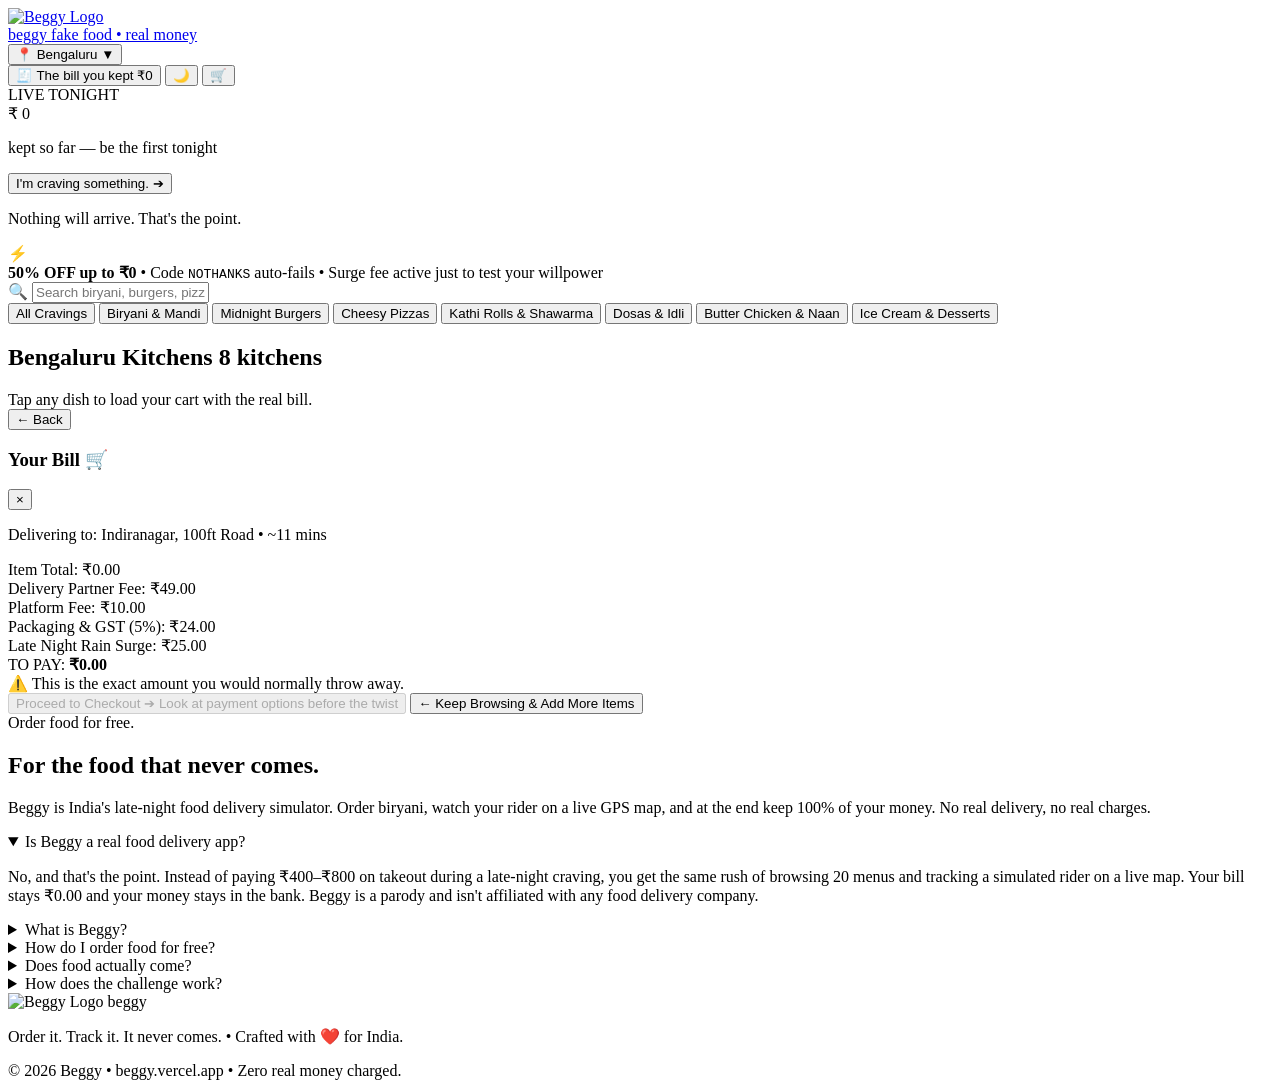
==== docs/index.html @ e0ac5ec7 "Ghost prominent + polish (docs/index.html)" ====
<!DOCTYPE html>
<html lang="en">
<head>
  <meta charset="UTF-8">
  <meta name="viewport" content="width=device-width, initial-scale=1.0, maximum-scale=1.0, user-scalable=no">
  <title>Beggy — Order it. Track it. It never comes.</title>
  <meta name="description" content="Beggy is India's anti-spending food delivery parody. Order food for free... for the food that never comes. Satisfy your dopamine craving and keep 100% of your money.">
  <link rel="icon" type="image/png" href="logo.png">

  <link rel="canonical" href="https://beggy.vercel.app/">

  <!-- Open Graph / WhatsApp / Facebook / LinkedIn Previews -->
  <meta property="og:site_name" content="Beggy">
  <meta property="og:type" content="website">
  <meta property="og:url" content="https://beggy.vercel.app/">
  <meta property="og:title" content="Beggy — Order food for free... for the food that never comes.">
  <meta property="og:description" content="India's anti-spending food delivery parody. Order food for free... for the food that never comes. Keep 100% of your money.">
  <meta property="og:image" content="https://beggy.vercel.app/og-order-food-for-free-v2.png">
  <meta property="og:image:secure_url" content="https://beggy.vercel.app/og-order-food-for-free-v2.png">
  <meta property="og:image:type" content="image/png">
  <meta property="og:image:width" content="1200">
  <meta property="og:image:height" content="630">
  <meta property="og:image:alt" content="ORDER FOOD FOR FREE — for the food that never comes.">

  <!-- Twitter / X Card -->
  <meta name="twitter:card" content="summary_large_image">
  <meta name="twitter:site" content="@BeggyApp">
  <meta name="twitter:creator" content="@BeggyApp">
  <meta name="twitter:url" content="https://beggy.vercel.app/">
  <meta name="twitter:title" content="Beggy — Order food for free... for the food that never comes.">
  <meta name="twitter:description" content="India's anti-spending food delivery parody. Order food for free... for the food that never comes. Keep 100% of your money.">
  <meta name="twitter:image" content="https://beggy.vercel.app/og-order-food-for-free-v2.png">
  <meta name="twitter:image:alt" content="ORDER FOOD FOR FREE — for the food that never comes.">

  <link rel="preconnect" href="https://fonts.googleapis.com">
  <link rel="preconnect" href="https://fonts.gstatic.com" crossorigin>
  <link href="https://fonts.googleapis.com/css2?family=Plus+Jakarta+Sans:ital,wght@0,300;0,400;0,500;0,600;0,700;0,800;0,900;1,400;1,700&display=swap" rel="stylesheet">
  <!-- Theme Pre-init (Light theme is default) -->
  <script>
    (function() {
      try {
        var t = localStorage.getItem('beggyTheme') || 'light';
        document.documentElement.setAttribute('data-theme', t);
      } catch (e) {}
    })();
  </script>
  <meta name="keywords" content="Beggy, fake food delivery app, anti-spending food app, order food for free, food delivery simulator India, stop late night cravings, save money on takeout, Bangalore food delivery alternative, dopamine shopping food simulator">
  <meta http-equiv="X-Content-Type-Options" content="nosniff">
  <meta name="robots" content="index, follow, max-snippet:-1, max-image-preview:large, max-video-preview:-1">
  <meta name="copyright" content="Beggy">
  <meta name="author" content="Arunachalam Venkatachalapathy">

  <!-- AI Agent & LLM Machine-Readable Documentation -->
  <link rel="alternate" type="text/plain" href="/llms.txt" title="Beggy LLM Context">
  <link rel="alternate" type="text/plain" href="/llms-full.txt" title="Beggy Full AI Reference">

  <!-- Schema.org: WebApplication -->
  <script type="application/ld+json">
  {
    "@context": "https://schema.org",
    "@type": "WebApplication",
    "name": "Beggy",
    "url": "https://beggy.vercel.app/",
    "creator": {
      "@type": "Person",
      "name": "Arunachalam Venkatachalapathy",
      "url": "https://beggy.vercel.app/"
    },
    "description": "Order food for free... for the food that never comes. You keep the money. Simulate ordering late-night food delivery in India and keep the entire bill in your account.",
    "screenshot": "https://beggy.vercel.app/og-1200x630.png",
    "featureList": [
      "Simulated late-night restaurant food ordering",
      "Interactive 11-minute delivery partner tracking on live map",
      "Cryptographic proof-of-willpower local savings ledger",
      "Zero money spent, zero calories consumed"
    ]
  }
  </script>

  <!-- Schema.org: FAQPage -->
  <script type="application/ld+json">
  {
    "@context": "https://schema.org",
    "@type": "FAQPage",
    "mainEntity": [
      {
        "@type": "Question",
        "name": "Is Beggy a real food delivery app?",
        "acceptedAnswer": {
          "@type": "Answer",
          "text": "No, and that's the point. Beggy is a parody that gives you the thrill of browsing restaurants, building a cart and tracking a simulated rider on a live map, without charging you a single rupee. Nothing arrives, no order is placed, and the money stays in your bank. Beggy is not affiliated with any food delivery company."
        }
      },
      {
        "@type": "Question",
        "name": "How do I order food for free on Beggy?",
        "acceptedAnswer": {
          "@type": "Answer",
          "text": "Beggy lets you order food for free... for the food that never comes. You select your favorite biryani, fries, or desserts, checkout with simulated payments for ₹0, and satisfy your craving itch while saving hundreds of rupees."
        }
      },
      {
        "@type": "Question",
        "name": "How does Beggy help me save money on late-night cravings?",
        "acceptedAnswer": {
          "@type": "Answer",
          "text": "Order food for free... for the food that never comes. You keep the money. Beggy lets you order food, track a rider on a live GPS map, and at the end reveals your food was never ordered and your money never left."
        }
      },
      {
        "@type": "Question",
        "name": "Does real food arrive?",
        "acceptedAnswer": {
          "@type": "Answer",
          "text": "No. Nothing will arrive. That's the entire point. You get the emotional rush of ordering, but keep 100% of your rupees."
        }
      },
      {
        "@type": "Question",
        "name": "How does the challenge work?",
        "acceptedAnswer": {
          "@type": "Answer",
          "text": "When you ghost a food craving on Beggy, you get a challenge link (e.g. Arun ghosted a biryani — ₹340 kept. Beat him). Send it to your WhatsApp group to see who can save more."
        }
      }
    ]
  }
  </script>

  <!-- Leaflet CSS for real-world interactive map -->
  <link rel="stylesheet" href="https://unpkg.com/leaflet@1.9.4/dist/leaflet.css" />
  <link rel="stylesheet" href="style.css?v=2.3-back-buttons">
  <link rel="stylesheet" href="viral.css?v=2">
</head>
<body class="beggy-body">

  <!-- ====================================================================
       APP HEADER: Sleek delivery-style top bar with city picker & bill kept
       ==================================================================== -->
  <header class="app-header" id="app-header">
    <div class="header-container">
      <div class="brand-group">
        <a href="/" class="brand-logo" id="nav-brand-home" aria-label="Beggy Home">
          <img src="logo.png" alt="Beggy Logo" class="brand-logo-img" />
          <div class="logo-text">
            <span class="logo-title">beggy</span>
            <span class="logo-sub">fake food • real money</span>
          </div>
        </a>

        <!-- 4 City Selector Dropdown -->
        <div class="city-selector-wrap">
          <button class="city-selector-btn" id="city-selector-btn" type="button" aria-haspopup="true" aria-expanded="false">
            <span class="city-pin">📍</span>
            <span class="city-name" id="current-city-label">Bengaluru</span>
            <span class="city-chevron">▼</span>
          </button>
          <div class="city-dropdown" id="city-dropdown" style="display: none;">
            <div class="city-option active" data-city="bengaluru">
              <strong>Bengaluru</strong>
              <span>Indiranagar, Koramangala, HSR</span>
            </div>
            <div class="city-option" data-city="mumbai">
              <strong>Mumbai</strong>
              <span>Bandra, Lower Parel, Andheri</span>
            </div>
            <div class="city-option" data-city="delhi">
              <strong>Delhi NCR</strong>
              <span>Connaught Place, Cyber Hub, Hauz Khas</span>
            </div>
            <div class="city-option" data-city="hyderabad">
              <strong>Hyderabad</strong>
              <span>Jubilee Hills, Madhapur, Gachibowli</span>
            </div>
          </div>
        </div>
      </div>

      <div class="header-actions">
        <!-- The Bill You Kept (Passbook) button -->
        <button class="header-bill-btn" id="header-bill-btn" type="button" title="The bill you kept">
          <span class="bill-icon">🧾</span>
          <span class="bill-label">The bill you kept</span>
          <span class="bill-badge" id="header-saved-val">₹0</span>
        </button>

        <!-- Theme Toggle (Light / Dark) -->
        <button class="header-theme-btn" id="header-theme-btn" type="button" aria-label="Toggle Dark / Light Theme" title="Toggle theme">
          <span class="theme-icon" id="theme-icon">🌙</span>
        </button>

        <!-- Cart Button -->
        <button class="header-cart-btn" id="header-cart-btn" type="button" aria-label="View Cart">
          <span class="cart-icon">🛒</span>
          <span class="cart-count-badge" id="header-cart-count" style="display: none;">0</span>
        </button>
      </div>
    </div>
  </header>

  <!-- ====================================================================
       DUEL SCREEN (Shown when visiting via challenge link ?c=610&dish=Butter+Chicken&from=Priya)
       ==================================================================== -->
  <section class="duel-screen" id="duel-screen" style="display: none;">
    <div class="duel-card">
      <div class="duel-skull-badge">⚔️ BEGGY DUEL</div>
      <h1 class="duel-headline">
        <span class="duel-name" id="duel-sender-name">Arun</span> ghosted a <span class="duel-dish" id="duel-dish-name">biryani</span>.
      </h1>
      <p class="duel-substory">Rider came. Food didn't.</p>
      
      <div class="duel-rupee-box">
        <span class="duel-rupee-label">STAYED IN THEIR ACCOUNT</span>
        <strong class="duel-rupee-amt" id="duel-saved-amount">₹340</strong>
        <span class="duel-rupee-foot">₹0 spent • 100% money preserved</span>
      </div>

      <div class="duel-action-box">
        <p class="duel-taunt">Beat them. Order something bigger and keep the cash.</p>
        <button class="duel-accept-btn" id="duel-accept-btn" type="button">
          <span>I'll waste more than <span id="duel-btn-amt">₹340</span> ➔</span>
        </button>
        <button class="duel-skip-btn" id="duel-skip-btn" type="button">
          ← Skip Challenge &amp; Browse All Kitchens
        </button>
      </div>

      <p class="duel-tagline">Order food for free... for the food that never comes. You keep the money.</p>
    </div>
  </section>

  <!-- Active Duel Sticky Indicator (when browsing inside a duel) -->
  <div class="active-duel-strip" id="active-duel-strip" style="display: none;">
    <span class="ads-icon">⚔️</span>
    <span class="ads-text">Dueling <strong id="ads-name">Arun</strong> · Target to beat: <strong id="ads-target">₹340</strong></span>
    <button class="ads-dismiss" id="ads-dismiss">&times;</button>
  </div>

  <!-- ====================================================================
       MAIN CONTENT CONTAINER
       ==================================================================== -->
  <main class="app-main" id="app-main">

    <!-- ==================================================================
         HERO: Minimalist live meme ticker + One Button
         ================================================================== -->
    <section class="hero-ticker-section" id="hero-ticker-section">
      <div class="ticker-badge">
        <span class="ticker-dot"></span> LIVE TONIGHT
      </div>

      <div class="ticker-counter-row">
        <span class="ticker-curr">₹</span>
        <span class="ticker-number" id="live-hero-ticker">0</span>
      </div>
      <p class="ticker-subtitle" id="ticker-subtitle">kept so far — be the first tonight</p>

      <div class="hero-cta-wrap">
        <button class="hero-craving-btn" id="hero-craving-btn" type="button">
          <span>I'm craving something.</span>
          <span class="btn-chevron">➔</span>
        </button>
        <p class="hero-tiny-truth">Nothing will arrive. That's the point.</p>
      </div>
    </section>

    <!-- ==================================================================
         BROWSE SECTION: 30+ Kitchens across 4 Cities
         ================================================================== -->
    <section class="browse-section" id="browse-section">
      
      <!-- Satirical promo strip -->
      <div class="satire-promo-banner">
        <div class="spb-icon">⚡</div>
        <div class="spb-text">
          <strong>50% OFF up to ₹0</strong> • Code <code>NOTHANKS</code> auto-fails • Surge fee active just to test your willpower
        </div>
      </div>

      <!-- Search & Category Filters -->
      <div class="browse-controls">
        <div class="search-input-wrap">
          <span class="search-icon">🔍</span>
          <input type="text" class="search-input" id="search-input" placeholder="Search biryani, burgers, pizza, rolls, momos..." aria-label="Search restaurants or food">
          <button class="search-clear-btn" id="search-clear-btn" style="display: none;">&times;</button>
        </div>

        <div class="cuisine-chips-scroll" id="cuisine-chips">
          <button class="c-chip active" data-filter="all">All Cravings</button>
          <button class="c-chip" data-filter="biryani">Biryani &amp; Mandi</button>
          <button class="c-chip" data-filter="burger">Midnight Burgers</button>
          <button class="c-chip" data-filter="pizza">Cheesy Pizzas</button>
          <button class="c-chip" data-filter="rolls">Kathi Rolls &amp; Shawarma</button>
          <button class="c-chip" data-filter="south">Dosas &amp; Idli</button>
          <button class="c-chip" data-filter="north">Butter Chicken &amp; Naan</button>
          <button class="c-chip" data-filter="dessert">Ice Cream &amp; Desserts</button>
        </div>
      </div>

      <!-- Section Title with Kitchen Count -->
      <div class="kitchens-header">
        <h2 class="kitchens-title">
          <span id="kitchens-city-title">Bengaluru</span> Kitchens
          <span class="kitchens-count-badge" id="kitchens-count-badge">8 kitchens</span>
        </h2>
        <span class="kitchens-sub">Tap any dish to load your cart with the real bill.</span>
      </div>

      <!-- Kitchens Grid -->
      <div class="kitchens-grid" id="kitchens-grid">
        <!-- Rendered dynamically by script.js -->
      </div>
    </section>

    <!-- Global Floating Bottom Cart Strip -->
    <div class="floating-cart-bar" id="floating-cart-bar" style="display: none;">
      <div class="floating-cart-info">
        <span class="fc-count" id="fc-count">1 Item</span>
        <span class="fc-sep">•</span>
        <span class="fc-total" id="fc-total">₹457.00</span>
      </div>
      <button class="floating-cart-btn" id="fc-proceed-btn" type="button">
        <span>View Painful Bill ➔</span>
      </button>
    </div>

  </main>

  <!-- ====================================================================
       CART DRAWER: Painful Delivery Math Breakdown
       ==================================================================== -->
  <aside class="cart-drawer" id="cart-drawer" aria-hidden="true">
    <div class="cart-header">
      <div class="cart-title-row">
        <button class="cart-back-btn" id="cart-back-btn" type="button" aria-label="Back to restaurants">
          ← Back
        </button>
        <h3>Your Bill 🛒</h3>
        <button class="close-cart-btn" id="close-cart-btn" aria-label="Close cart">&times;</button>
      </div>
      <p class="cart-location-info" id="cart-location-info">Delivering to: Indiranagar, 100ft Road • ~11 mins</p>
    </div>

    <div class="cart-items-container" id="cart-items-container">
      <!-- Items dynamically populated -->
    </div>

    <!-- The Painful Delivery Fees Breakdown -->
    <div class="cart-bill-details" id="cart-bill-details">
      <div class="bill-line">
        <span>Item Total:</span>
        <span id="bill-subtotal">₹0.00</span>
      </div>
      <div class="bill-line">
        <span>Delivery Partner Fee:</span>
        <span id="bill-delivery">₹49.00</span>
      </div>
      <div class="bill-line">
        <span>Platform Fee:</span>
        <span id="bill-platform">₹10.00</span>
      </div>
      <div class="bill-line">
        <span>Packaging &amp; GST (5%):</span>
        <span id="bill-gst">₹24.00</span>
      </div>
      <div class="bill-line bill-surge">
        <span>Late Night Rain Surge:</span>
        <span id="bill-surge">₹25.00</span>
      </div>
      <div class="bill-line bill-grand-total">
        <span>TO PAY:</span>
        <strong id="bill-total">₹0.00</strong>
      </div>
      <div class="bill-pain-warning">
        ⚠️ This is the exact amount you would normally throw away.
      </div>
    </div>

    <div class="cart-footer">
      <button class="checkout-beggy-btn" id="drawer-checkout-btn" disabled>
        <span class="btn-text">Proceed to Checkout ➔</span>
        <span class="btn-subtext">Look at payment options before the twist</span>
      </button>
      <button class="cart-keep-browsing-btn" id="cart-keep-browsing-btn" type="button">
        ← Keep Browsing &amp; Add More Items
      </button>
    </div>
  </aside>

  <div class="cart-backdrop" id="cart-backdrop"></div>

  <!-- ====================================================================
       CHECKOUT MODAL: Greyed out payment methods + Giant Order Button
       ==================================================================== -->
  <div class="checkout-modal" id="checkout-modal" style="display: none;" role="dialog" aria-modal="true" aria-labelledby="co-title">
    <div class="checkout-card">
      <div class="co-header">
        <button class="co-back-btn" id="co-back-btn" type="button" aria-label="Back to cart">
          ← Back
        </button>
        <h3 id="co-title">Confirm Delivery</h3>
        <button class="co-close-btn" id="co-close-btn" aria-label="Close checkout">&times;</button>
      </div>

      <div class="co-address-box">
        <span class="co-pin">📍</span>
        <div class="co-addr-text">
          <strong id="co-addr-title">Home • Indiranagar</strong>
          <span id="co-addr-desc">100ft Road, Bengaluru</span>
        </div>
      </div>

      <div class="co-payment-section">
        <label class="co-sec-label">Payment Method (All Simulated):</label>
        
        <div class="co-pay-options">
          <div class="co-pay-row active">
            <span class="pay-icon">⚡</span>
            <div class="pay-info">
              <strong>Instant UPI / GPay / PhonePe</strong>
              <span>Fastest simulated payment</span>
            </div>
            <span class="pay-check">✓</span>
          </div>
          <div class="co-pay-row disabled">
            <span class="pay-icon">💳</span>
            <div class="pay-info">
              <strong>Credit / Debit Card</strong>
              <span>Fake card simulation</span>
            </div>
          </div>
          <div class="co-pay-row disabled">
            <span class="pay-icon">💵</span>
            <div class="pay-info">
              <strong>Cash on Delivery</strong>
              <span>No cash needed</span>
            </div>
          </div>
        </div>
      </div>

      <!-- Bill summary right before the slam -->
      <div class="co-slam-box">
        <div class="co-total-row">
          <span>TO PAY:</span>
          <strong class="co-big-total" id="co-big-total">₹457.00</strong>
        </div>
      </div>

      <button class="co-place-order-btn" id="co-place-order-btn" type="button">
        <span class="btn-place-title">Place order (nothing will come)</span>
        <span class="btn-place-sub">Food will not arrive. Money will not leave.</span>
      </button>

      <button class="co-cancel-btn" id="co-cancel-btn" type="button">
        ← Back to Modify Cart
      </button>

      <p class="co-tiny-disclaimer">
        *Zero rupees charged. Zero food cooked. 100% money stays in your bank account.
      </p>
    </div>
  </div>

  <!-- ====================================================================
       TRACKING SCREEN: The 11-Minute Rider Mini-Movie
       ==================================================================== -->
  <section class="tracking-screen" id="tracking-screen" style="display: none;">
    
    <!-- Top Tracking Bar -->
    <div class="tracking-top-bar">
      <button class="btn-track-back" id="track-back-btn" type="button" aria-label="Exit simulation and go back to restaurants">
        ← Back to Menu
      </button>

      <div class="tt-left">
        <span class="tt-pulse">🔴</span>
        <div class="tt-info">
          <strong id="track-status-heading">Rahul is assigned</strong>
          <span id="track-status-sub">Hero Splendor • 4.8★ (1,420 orders)</span>
        </div>
      </div>

      <!-- Simulation Speed Controls -->
      <div class="tracking-speed-controls" id="tracking-speed-controls" title="Simulation Speed">
        <button class="speed-btn" data-speed="1" id="speed-1x">Real-time (11m)</button>
        <button class="speed-btn active" data-speed="3" id="speed-5x">Quick (~4m)</button>
        <button class="speed-btn" data-speed="skip" id="speed-skip">Skip ⚡</button>
      </div>
    </div>

    <!-- Leaflet Map Container -->
    <div class="tracking-map-container" id="tracking-map">
      <!-- Leaflet map renders here -->

      <!-- Simulated Rider Live Chat Bubble overlay -->
      <div class="rider-chat-bubble" id="rider-chat-bubble" style="display: none;">
        <div class="rc-avatar">🛵</div>
        <div class="rc-msg">
          <span class="rc-sender">Rahul (Delivery Partner)</span>
          <p class="rc-text" id="rc-text">Bhaiya 2 min, kitchen me thoda rush hai.</p>
        </div>
      </div>

      <!-- Live ETA Floating Chip -->
      <div class="map-eta-chip" id="map-eta-chip">
        <span class="eta-icon">⏱️</span>
        <span class="eta-val" id="eta-countdown">11:00</span>
        <span class="eta-sub">sitting with the craving...</span>
      </div>
    </div>

    <!-- Tracking Bottom Card -->
    <div class="tracking-bottom-card">
      
      <!-- Event Timeline Progress -->
      <div class="track-timeline">
        <div class="tl-step active" id="tl-step-1">
          <span class="tl-dot"></span>
          <span class="tl-label">Assigned</span>
        </div>
        <div class="tl-step" id="tl-step-2">
          <span class="tl-dot"></span>
          <span class="tl-label">At Kitchen</span>
        </div>
        <div class="tl-step" id="tl-step-3">
          <span class="tl-dot"></span>
          <span class="tl-label">On The Way</span>
        </div>
        <div class="tl-step" id="tl-step-4">
          <span class="tl-dot"></span>
          <span class="tl-label">Arrived</span>
        </div>
      </div>

      <div class="track-dish-row">
        <div class="track-dish-info">
          <strong id="track-dish-name">Chicken Biryani &amp; Butter Naan</strong>
          <span id="track-restaurant-name">Koramangala Midnight Biryani Club</span>
        </div>
        <div class="track-dish-amount" id="track-saved-val">₹457.00</div>
      </div>

      <!-- The "Panic" Button -->
      <div class="track-actions">
        <button class="btn-panic" id="btn-panic" type="button">
          <span>⚠️ Panic: I actually want the food</span>
        </button>
      </div>

    </div>

    <!-- Panic Modal: "Sit With It" + Amazon Affiliate Link -->
    <div class="panic-modal" id="panic-modal" style="display: none;">
      <div class="panic-card">
        <h3>Actually hungry?</h3>
        <p>Instead of blowing ₹450 on late-night delivery fees, stock your kitchen with real gourmet snacks &amp; meals at 1/3rd the cost.</p>
        
        <!-- Amazon Affiliate Link Box -->
        <div class="panic-affiliate-box">
          <a href="https://www.amazon.in/Gourmet-Specialty-Foods/b?ie=UTF8&node=2454178031&linkCode=ll2&tag=beggy-21&linkId=43981496550283e4382e6a47cdc1667b&ref_=as_li_ss_tl" 
             target="_blank" 
             rel="noopener noreferrer" 
             class="btn-amazon-affiliate" 
             id="btn-amazon-affiliate">
            <span class="amz-icon">📦</span>
            <span class="amz-text">Get Real Groceries on Amazon ➔</span>
          </a>
          <span class="amz-disclaimer">*Affiliate link: as an Amazon Associate, Beggy earns from qualifying purchases. Real food that actually arrives.</span>
        </div>

        <p class="panic-roast">Or just drink a cold glass of water and wait 5 mins.</p>
        <button class="panic-resume-btn" id="panic-resume-btn" type="button">I'll hold out ➔</button>
      </div>
    </div>

  </section>

  <!-- ====================================================================
       REVEAL SCREEN: Black Screen • Giant Rupees • 1-Tap WhatsApp
       ==================================================================== -->
  <section class="reveal-screen" id="reveal-screen" style="display: none;">
    <div class="reveal-container">
      
      <!-- Top Sticky Navigation Bar with Back Button -->
      <div class="reveal-top-bar" id="reveal-top-bar">
        <button class="reveal-back-btn" id="reveal-top-back-btn" type="button" aria-label="Back to restaurants">
          ← Back to Kitchens
        </button>
        <span class="reveal-top-pill">🎉 100% Saved</span>
      </div>

      <div class="reveal-punchline-block">
        <h1 class="reveal-main-title">Your food was never ordered.</h1>
        <div class="reveal-giant-rupees">
          <span class="r-curr">₹</span><span id="reveal-rupee-val">457</span>
        </div>
        <p class="reveal-sub-title">is still in your account.</p>
      </div>

      <div class="reveal-detail-pill">
        <span id="reveal-dish-tag">Biryani</span>
        <span class="pill-dot">•</span>
        <span id="reveal-time-tag">11:42 pm</span>
        <span class="pill-dot">•</span>
        <span class="pill-highlight">didn't happen</span>
      </div>

      <!-- Screenshot-Ready 100% Discount Bill Receipt Card -->
      <div class="reveal-bank-receipt" id="reveal-bank-receipt">
        <div class="r-receipt-header">
          <span class="r-bank-badge">🎉 100% DISCOUNT UNLOCKED</span>
          <span class="r-receipt-time">Beggy Simulation</span>
        </div>
        <div class="r-receipt-dish-row">
          <strong class="r-dish-title" id="r-receipt-dish-name">Hyderabadi Chicken Biryani</strong>
          <span class="r-dish-original" id="r-receipt-original">₹458.00</span>
        </div>
        <div class="r-receipt-coupon-row">
          <span class="r-coupon-tag">🏷️ COUPON 'WILLPOWER100'</span>
          <span class="r-coupon-disc">-100% OFF (₹0 TO PAY)</span>
        </div>
        <div class="r-receipt-body">
          <strong class="r-receipt-amt" id="r-receipt-amt">INR 458.00 KEPT IN YOUR ACCOUNT</strong>
          <p class="r-receipt-msg">Food was fake • Rider was a simulation • Money kept 100%</p>
        </div>
        <div class="r-receipt-foot">
          <span>✓ Discipline Verified</span>
          <span>beggy.vercel.app</span>
        </div>
      </div>

      <!-- Zepto 10-Minute Craving Card on Reveal Screen (1st Place) -->
      <div class="reveal-zepto-card" id="reveal-zepto-card">
        <div class="rzc-header">
          <span class="rzc-tag">🙈 PLAN B (WE WON'T JUDGE)</span>
          <h4 class="rzc-title">Still hungry? Fine. Real food exists.</h4>
          <p class="rzc-desc" id="rzc-dish-desc">You beat the big order. If you truly need a snack, get something small from Zepto. It actually shows up, unlike our rider.</p>
        </div>
        <a href="https://www.zepto.com/" 
           target="_blank" 
           rel="noopener noreferrer" 
           class="btn-zepto-reveal" 
           id="btn-zepto-reveal">
          <span class="rzc-icon">⚡</span>
          <div class="rzc-btn-text">
            <strong>Get a small snack on Zepto ➔</strong>
            <span>Real delivery. Keep it under ₹100 and you still win.</span>
          </div>
        </a>
      </div>

      <!-- Amazon Gourmet Savings Box on Reveal Screen (2nd Place) -->
      <div class="reveal-amazon-card" id="reveal-amazon-card">
        <div class="rac-header">
          <span class="rac-tag">👨‍🍳 THE BORING-BUT-SMART OPTION</span>
          <h4 class="rac-title" id="rac-dish-title">Cook it yourself for a fraction of the bill</h4>
          <p class="rac-desc" id="rac-dish-desc">Stock up on fresh spices, basmati rice &amp; pantry essentials on Amazon India Pantry. Real food delivered tomorrow for 1/4th the price!</p>
        </div>
        <a href="https://www.amazon.in/Gourmet-Specialty-Foods/b?ie=UTF8&node=2454178031&linkCode=ll2&tag=beggy-21&linkId=43981496550283e4382e6a47cdc1667b&ref_=as_li_ss_tl" 
           target="_blank" 
           rel="noopener noreferrer" 
           class="btn-amazon-reveal" 
           id="btn-amazon-reveal">
          <span class="rac-icon">🛒</span>
          <div class="rac-btn-text">
            <strong>Stock the pantry on Amazon ➔</strong>
            <span>Groceries that actually arrive. Tomorrow. Cold. Uncooked.</span>
          </div>
        </a>
        <span class="rac-disclaimer">*Affiliate link: as an Amazon Associate, Beggy earns from qualifying purchases. Yes, we see the irony.</span>
      </div>

      <!-- Primary Viral Actions & Multi-Platform Sharing -->
      <div class="reveal-actions">
        <!-- Required First Name Field for Viral Identity -->
        <div class="reveal-name-field-wrap">
          <label class="reveal-name-label" for="reveal-name-input">Your first name — so the group knows who to beat</label>
          <input id="reveal-name-input" class="reveal-name-input" type="text" maxlength="24" placeholder="e.g. Priya" autocomplete="nickname" />
        </div>

        <!-- 1-Tap WhatsApp Button -->
        <a href="#" class="btn-reveal-whatsapp disabled" id="btn-reveal-whatsapp" target="_blank" rel="noopener noreferrer">
          <span class="wa-icon">💬</span>
          <span class="wa-text">Send this to the group (WhatsApp)</span>
        </a>

        <!-- Multi-Platform Quick Share Grid -->
        <div class="social-share-grid">
          <button class="btn-share-social btn-share-twitter" id="btn-share-twitter" type="button" title="Share on 𝕏 (Twitter)">
            <span class="ss-icon">𝕏</span>
            <span class="ss-label">Post on 𝕏</span>
          </button>
          <button class="btn-share-social btn-share-instagram" id="btn-share-instagram" type="button" title="Save Story & Copy Caption">
            <span class="ss-icon">📸</span>
            <span class="ss-label">Insta Story</span>
          </button>
          <button class="btn-share-social btn-share-telegram" id="btn-share-telegram" type="button" title="Share on Telegram">
            <span class="ss-icon">✈️</span>
            <span class="ss-label">Telegram</span>
          </button>
          <button class="btn-share-social btn-share-linkedin" id="btn-share-linkedin" type="button" title="Share on LinkedIn">
            <span class="ss-icon">💼</span>
            <span class="ss-label">LinkedIn</span>
          </button>
          <button class="btn-share-social btn-share-copy" id="btn-share-copy" type="button" title="Copy Challenge Link">
            <span class="ss-icon" id="copy-link-icon">📋</span>
            <span class="ss-label" id="copy-link-text">Copy Link</span>
          </button>
          <button class="btn-share-social btn-share-native" id="btn-share-native" type="button" title="More Share Apps">
            <span class="ss-icon">⚡</span>
            <span class="ss-label">More Apps</span>
          </button>
        </div>

        <!-- Easy-to-Paste Templates Box -->
        <div class="reveal-templates-box" id="reveal-templates-box">
          <div class="rtb-header">
            <span class="rtb-title">📋 Easy-to-Paste Challenge Templates</span>
            <span class="rtb-sub">Select platform &amp; 1-tap copy formatted message</span>
          </div>
          <div class="rtb-tabs" id="rtb-tabs">
            <button class="rtb-tab active" data-tab="whatsapp" type="button">WhatsApp / Chat</button>
            <button class="rtb-tab" data-tab="twitter" type="button">𝕏 (Twitter)</button>
            <button class="rtb-tab" data-tab="instagram" type="button">Instagram Story</button>
            <button class="rtb-tab" data-tab="linkedin" type="button">LinkedIn</button>
          </div>
          <div class="rtb-content">
            <textarea class="rtb-preview-text" id="rtb-preview-text" readonly rows="4"></textarea>
            <button class="btn-copy-template" id="btn-copy-template" type="button">
              <span id="copy-tpl-icon">📋</span>
              <span id="copy-tpl-label">Copy Template to Clipboard</span>
            </button>
          </div>
        </div>

        <!-- Shock Proof Screenshot Card Live Preview & 1-Tap Share -->
        <div class="shock-preview-box" id="shock-preview-box">
          <div class="spb-header">
            <span class="spb-title">📸 100% DISCOUNT SHOCK PROOF CARD</span>
            <span class="spb-tag">9:16 Story &amp; Status</span>
          </div>
          <div class="spb-canvas-container">
            <canvas id="receipt-canvas" width="1080" height="1920" class="receipt-canvas-preview"></canvas>
          </div>
          <div class="spb-actions">
            <button class="btn-share-with-image" id="btn-share-with-image" type="button">
              <span class="swi-icon">⚡</span>
              <span>Share Image + FOMO Challenge</span>
            </button>
            <button class="btn-reveal-download" id="btn-reveal-download" type="button">
              <span class="dl-icon">📥</span>
              <span>Download 9:16 Story Image</span>
            </button>
          </div>
        </div>

        <!-- Do it again button -->
        <button class="btn-reveal-restart" id="btn-reveal-restart" type="button">
          <span>← Back to Restaurants (Order Again)</span>
        </button>
      </div>

      <!-- Subtle Founder Tip Link -->
      <div class="reveal-founder-subtle">
        <span>Saved your bill? </span>
        <button class="founder-chai-link" id="founder-chai-btn" type="button">Buy the young student founder a chai (UPI)</button>
      </div>

    </div>
  </section>

  <!-- ====================================================================
       POST-DELIVERY MODAL: CRAVING DEFEATED & AMAZON RECIPE KIT POPUP
       ==================================================================== -->
  <div class="pdm-overlay" id="post-delivery-modal" style="display: none;" role="dialog" aria-modal="true" aria-labelledby="pdm-title">
    <div class="pdm-card" id="pdm-card">
      <div class="pdm-top-nav">
        <button class="pdm-back-top-btn" id="pdm-back-top-btn" type="button" aria-label="Back to restaurants">
          ← Back to Kitchens
        </button>
      </div>
      <button class="pdm-close-btn" id="pdm-close-btn" aria-label="Close popup">&times;</button>

      <div class="pdm-header">
        <div class="pdm-badge">🎉 CRAVING DEFEATED • 100% SAVED!</div>
        <h3 class="pdm-title" id="pdm-title">Dopamine Hit Done!</h3>
        <p class="pdm-sub">You just saved <strong id="pdm-saved-val">₹458.00</strong> on takeout delivery!</p>
      </div>

      <div class="pdm-body">
        <!-- FIRST PLACE: ZEPTO 10-MINUTE QUICK BITE & INGREDIENTS -->
        <div class="pdm-section pdm-zepto-section" id="pdm-zepto-section">
          <div class="pdm-sec-header">
            <span class="pdm-sec-tag pdm-zepto-tag">🙈 PLAN B (WE WON'T JUDGE)</span>
            <h4 class="pdm-sec-title" id="pdm-zepto-title">Still craving? Get something small that actually arrives.</h4>
            <p class="pdm-sec-desc" id="pdm-zepto-desc">If you truly need a snack, get something small on Zepto. It actually shows up, unlike our rider.</p>
          </div>

          <a href="https://www.zepto.com/" 
             target="_blank" 
             rel="noopener noreferrer" 
             class="pdm-zepto-btn" 
             id="pdm-zepto-btn">
            <span class="pdm-btn-icon">⚡</span>
            <div class="pdm-btn-text">
              <strong>Order on Zepto in 10 Mins ➔</strong>
              <span>Hot cafe snacks, fresh groceries &amp; pantry delivered in 10m</span>
            </div>
          </a>
        </div>

        <!-- Sleek Visual Divider -->
        <div class="pdm-divider">
          <span>OR COOK GOURMET AT HOME</span>
        </div>

        <!-- SECOND PLACE: AMAZON GOURMET RECIPE KIT SECTION -->
        <div class="pdm-section pdm-amazon-section">
          <div class="pdm-sec-header">
            <span class="pdm-sec-tag">👨‍🍳 15-Minute Recipe Kit</span>
            <h4 class="pdm-sec-title" id="pdm-dish-title">Cook it yourself for a fraction of the bill</h4>
            <p class="pdm-sec-desc" id="pdm-dish-desc">Get fresh gourmet ingredients delivered to your door via Amazon India Pantry. Total prep: 15 mins.</p>
          </div>

          <a href="https://www.amazon.in/Gourmet-Specialty-Foods/b?ie=UTF8&node=2454178031&linkCode=ll2&tag=beggy-21&linkId=43981496550283e4382e6a47cdc1667b&ref_=as_li_ss_tl" 
             target="_blank" 
             rel="noopener noreferrer" 
             class="pdm-amazon-btn" 
             id="pdm-amazon-btn">
            <span class="pdm-btn-icon">🛒</span>
            <div class="pdm-btn-text">
              <strong>Shop Fresh Ingredients on Amazon India</strong>
              <span>Cook fresh gourmet meals for 1/4th takeout price (tag: beggy-21) ➔</span>
            </div>
          </a>
          <p class="pdm-amazon-disclosure">*As an Amazon Associate, Beggy earns from qualifying purchases.</p>
        </div>

        <!-- Sleek Visual Divider -->
        <div class="pdm-divider">
          <span>OR SUPPORT THE MAKER</span>
        </div>

        <!-- TIER 3: FUND THE YOUNG STUDENT FOUNDER (1-TAP UPI + AMOUNTS: 10, 100, 1000, 2000, ANY) -->
        <div class="pdm-section pdm-tip-section" id="pdm-founder-section">
          <div class="pdm-sec-header">
            <span class="pdm-sec-tag pdm-tip-tag">🎓 YOUNG STUDENT FOUNDER</span>
            <h4 class="pdm-sec-title">Fund the Young Student Founder</h4>
            <p class="pdm-sec-desc">Built by a solo student in a college hostel to help you defeat late-night ₹500 takeout cravings with the 100% discount hack. Zero ads, 100% free. If Beggy saved your money tonight, toss a small chai to the student creator!</p>
          </div>

          <!-- Amount Selection Pills: 10, 100, 1000, 2000, Any -->
          <div class="pdm-pills-row" id="pdm-pills-row">
            <button class="pdm-pill active" data-amount="10" type="button">₹10</button>
            <button class="pdm-pill" data-amount="100" type="button">₹100</button>
            <button class="pdm-pill" data-amount="1000" type="button">₹1,000</button>
            <button class="pdm-pill" data-amount="2000" type="button">₹2,000</button>
            <button class="pdm-pill pdm-pill-any" id="pdm-any-toggle" type="button">Any</button>
          </div>

          <!-- Custom Amount Input (Hidden until 'Any' is clicked) -->
          <div class="pdm-custom-wrap" id="pdm-custom-wrap" style="display: none;">
            <div class="pdm-custom-input-box">
              <span class="pdm-custom-currency">₹</span>
              <input type="number" id="pdm-custom-input" min="1" max="50000" step="1" placeholder="Enter amount" value="500">
            </div>
            <button class="pdm-custom-apply-btn" id="pdm-custom-apply-btn" type="button">Set</button>
          </div>

          <!-- 1-Tap UPI CTA Button -->
          <a href="upi://pay?pa=arunking156-2@oksbi&pn=Arunachalam%20Venkatachalapathy&am=10&cu=INR&tn=Fund%20the%20young%20student%20founder" class="pdm-upi-btn" id="pdm-upi-btn">
            <span class="pdm-btn-icon">⚡</span>
            <div class="pdm-btn-text">
              <strong id="pdm-upi-btn-main">Fund the Student Founder • ₹10</strong>
              <span id="pdm-upi-btn-sub">Direct UPI • GPay, PhonePe, Paytm, CRED &amp; BHIM</span>
            </div>
          </a>

          <!-- Desktop QR & Copy Quick Reveal -->
          <div class="pdm-desktop-pay" id="pdm-desktop-pay">
            <button class="pdm-qr-toggle-btn" id="pdm-qr-toggle-btn" type="button">
              <span>💻 On Laptop? Click to Scan UPI QR Code</span>
            </button>
            <div class="pdm-qr-box" id="pdm-qr-box" style="display: none;">
              <img src="https://api.qrserver.com/v1/create-qr-code/?size=160x160&data=upi%3A%2F%2Fpay%3Fpa%3Darunking156-2%40oksbi%26pn%3DArunachalam%2520Venkatachalapathy%26am%3D10%26cu%3DINR%26tn%3DFund%2520the%2520young%2520founder" alt="Scan UPI QR Code" id="pdm-qr-img" class="pdm-qr-img" />
              <div class="pdm-qr-info">
                <span>Point your phone camera, GPay or PhonePe at this QR code</span>
                <button class="pdm-copy-upi-btn" id="pdm-copy-upi-btn" type="button">
                  📋 Copy UPI ID
                </button>
              </div>
            </div>
          </div>
        </div>

        <!-- Button to continue to reveal / share screen -->
        <button class="pdm-next-btn" id="pdm-next-btn" type="button">
          <span>Continue to Share &amp; Challenge Friends ➔</span>
        </button>
      </div>

      <div class="pdm-footer">
        <button class="pdm-back-home-btn" id="pdm-back-home-btn" type="button">← Back to Restaurants (Order Again)</button>
        <button class="pdm-dismiss-link" id="pdm-dismiss-btn" type="button">I'll hold out, continue to reveal ➔</button>
      </div>
    </div>
  </div>

  <!-- Share Feedback Toast -->
  <div class="share-toast" id="share-toast" style="display: none;">
    <span class="st-icon">✓</span>
    <span class="st-msg" id="st-msg">Template copied to clipboard!</span>
  </div>

  <!-- ====================================================================
       PLATFORM DRAFT & SHARE ASSISTANT MODAL (LINKEDIN & INSTA STORY)
       ==================================================================== -->
  <div class="draft-modal-overlay" id="draft-modal" style="display: none;" role="dialog" aria-modal="true" aria-labelledby="draft-title">
    <div class="draft-modal-card">
      <button class="draft-modal-close" id="draft-modal-close" aria-label="Close modal">&times;</button>
      
      <div class="draft-modal-header">
        <span class="draft-badge" id="draft-badge">📋 DRAFT COPIED TO CLIPBOARD</span>
        <h3 class="draft-title" id="draft-title">Ready to Post!</h3>
        <p class="draft-sub" id="draft-sub">We've pre-filled and copied your viral post to your clipboard!</p>
      </div>

      <div class="draft-preview-wrap">
        <label class="draft-label" for="draft-modal-text">Your Generated Post / Caption Draft:</label>
        <textarea class="draft-textarea" id="draft-modal-text" readonly rows="5"></textarea>
      </div>

      <div class="draft-steps-box" id="draft-steps-box">
        <div class="draft-step">
          <span class="step-num">1</span>
          <span class="step-text" id="step-1-text">Tap <strong>"Open Platform"</strong> below.</span>
        </div>
        <div class="draft-step">
          <span class="step-num">2</span>
          <span class="step-text" id="step-2-text">Press <strong>Paste (Ctrl+V / Long-Press Paste)</strong> in the box.</span>
        </div>
        <div class="draft-step">
          <span class="step-num">3</span>
          <span class="step-text" id="step-3-text">Your text + high-tech discount proof card appear instantly!</span>
        </div>
      </div>

      <div class="draft-modal-actions">
        <button class="btn-draft-copy" id="btn-draft-copy-again" type="button">
          📋 Copy Draft Again
        </button>
        <a href="#" target="_blank" rel="noopener noreferrer" class="btn-draft-proceed" id="btn-draft-proceed">
          🚀 Open Composer ➔
        </a>
      </div>
    </div>
  </div>

  <!-- ====================================================================
       THE BILL YOU KEPT MODAL (Replaces academic passbook with roast ledger)
       ==================================================================== -->
  <div class="passbook-modal" id="passbook-modal" style="display: none;" role="dialog" aria-modal="true" aria-labelledby="pb-title">
    <div class="passbook-card">
      <div class="pb-header">
        <button class="pb-back-btn" id="pb-back-btn" type="button" aria-label="Back to kitchens">
          ← Back
        </button>
        <div>
          <h2 id="pb-title">The bill you kept</h2>
          <p class="pb-sub">Every rupee you didn't hand over to food delivery apps.</p>
        </div>
        <button class="pb-close-btn" id="pb-close-btn">&times;</button>
      </div>

      <!-- Roast Banner -->
      <div class="pb-roast-banner" id="pb-roast-banner">
        "This month you didn't spend ₹4,820 on food that would have been cold anyway."
      </div>

      <!-- Stats Grid -->
      <div class="pb-stats-grid">
        <div class="pb-stat">
          <span class="pb-s-label">Total Kept</span>
          <strong class="pb-s-val" id="pb-total-val">₹0</strong>
          <span class="pb-s-note">100% in your bank</span>
        </div>
        <div class="pb-stat">
          <span class="pb-s-label">Current Streak</span>
          <strong class="pb-s-val" id="pb-streak-val">🔥 0 Nights</strong>
          <span class="pb-s-note">Don't open delivery apps</span>
        </div>
      </div>

      <!-- Founder Support Area (tucked here) -->
      <div class="pb-founder-box">
        <div class="pb-founder-info">
          <strong>💖 Support the Student Founder</strong>
          <p>Built by Arunachalam Venkatachalapathy. 0% platform cuts, direct UPI.</p>
        </div>
        <div class="pb-upi-row">
          <span class="upi-id-pill">arunking156-2@oksbi</span>
          <button class="btn-copy-upi" id="btn-copy-upi" type="button">📋 Copy UPI</button>
        </div>
      </div>

      <!-- Transaction List -->
      <div class="pb-history-wrap">
        <h4 class="pb-hist-title">Avoided Orders</h4>
        <div class="pb-history-list" id="pb-history-list">
          <!-- Populated by script -->
        </div>
      </div>

      <div class="pb-footer">
        <button class="pb-reset-btn" id="pb-reset-btn" type="button">Clear local history</button>
        <button class="pb-done-btn" id="pb-done-btn" type="button">← Back to Kitchens</button>
      </div>
    </div>
  </div>

  <div class="passbook-backdrop" id="passbook-backdrop"></div>

  <!-- ====================================================================
       CRAWLABLE SEO & FAQ (Preserved for Google, Bing, LLMs, Perplexity)
       ==================================================================== -->
  <section class="beggy-seo-guide" id="about-beggy" aria-label="About Beggy">
    <div class="seo-guide-container">
      <div class="seo-guide-header">
        <span class="seo-guide-badge">Order food for free.</span>
        <h2 class="seo-guide-title">For the food that never comes.</h2>
        <p class="seo-guide-intro">Beggy is India's late-night food delivery simulator. Order biryani, watch your rider on a live GPS map, and at the end keep 100% of your money. No real delivery, no real charges.</p>
      </div>

      <div class="seo-faq">
        <details class="seo-faq-item" open>
          <summary class="seo-faq-q">Is Beggy a real food delivery app?</summary>
          <p class="seo-faq-a">No, and that's the point. Instead of paying ₹400–₹800 on takeout during a late-night craving, you get the same rush of browsing 20 menus and tracking a simulated rider on a live map. Your bill stays ₹0.00 and your money stays in the bank. Beggy is a parody and isn't affiliated with any food delivery company.</p>
        </details>
        <details class="seo-faq-item">
          <summary class="seo-faq-q">What is Beggy?</summary>
          <p class="seo-faq-a">Order food for free... for the food that never comes. You keep the money. Beggy lets you browse 20 kitchens across Bengaluru, Mumbai, Delhi, and Hyderabad, add to cart, track a live delivery partner on real roads, and keep your rupees.</p>
        </details>
        <details class="seo-faq-item">
          <summary class="seo-faq-q">How do I order food for free?</summary>
          <p class="seo-faq-a">Select any restaurant dish, add it to your cart, and tap Place Order. The order is emulated with 100% discount, letting you ride out your craving for 11 minutes without spending a single rupee.</p>
        </details>
        <details class="seo-faq-item">
          <summary class="seo-faq-q">Does food actually come?</summary>
          <p class="seo-faq-a">No. Nothing will arrive. That's the entire point. It satisfies the emotional itch of ordering food without spending a single paisa.</p>
        </details>
        <details class="seo-faq-item">
          <summary class="seo-faq-q">How does the challenge work?</summary>
          <p class="seo-faq-a">When you resist a craving, send the link to your friends. They see your saved amount and try to beat you in a late-night savings duel.</p>
        </details>
      </div>
    </div>
  </section>

  <!-- ====================================================================
       ZEPTO SLIDE BANNER (5-SECOND LANDING — SUBTLE, NON-INTRUSIVE)
       ==================================================================== -->
  <div class="zsb-banner" id="zepto-slide-banner" style="display: none;" role="complementary">
    <div class="zsb-inner">
      <div class="zsb-content">
        <span class="zsb-icon">⚡</span>
        <div class="zsb-text">
          <strong>Actually hungry?</strong>
          <span>Cook in 10 mins with Zepto fresh ingredients &amp; quick cafe snacks.</span>
        </div>
      </div>
      <div class="zsb-actions">
        <a href="https://www.zepto.com/" target="_blank" rel="noopener noreferrer" class="zsb-cta" id="zsb-cta-btn">
          ⚡ Order on Zepto ➔
        </a>
        <button class="zsb-close" id="zsb-close-btn" aria-label="Close banner" type="button">&times;</button>
      </div>
    </div>
  </div>

  <!-- Footer -->
  <footer class="app-footer">
    <div class="footer-container">
      <div class="footer-brand">
        <img src="logo.png" alt="Beggy Logo" class="footer-logo-img" />
        <span class="footer-logo">beggy</span>
        <p>Order it. Track it. It never comes. • Crafted with ❤️ for India.</p>
      </div>
      <div class="footer-bottom">
        <span>© 2026 Beggy • beggy.vercel.app • Zero real money charged.</span>
      </div>
    </div>
  </footer>

  <!-- Leaflet JS -->
  <script src="https://unpkg.com/leaflet@1.9.4/dist/leaflet.js"></script>
  <!-- App Script -->
  <script src="script.js?v=2.4-viral"></script>
  <script src="viral.js?v=2"></script>
  <!-- Vercel Web Analytics -->
  <script>
    window.va = window.va || function () { (window.vaq = window.vaq || []).push(arguments); };
  </script>
  <script defer src="https://va.vercel-scripts.com/v1/script.js"></script>

  <!-- PostHog Analytics -->
  <script>
    !function(t,e){var o,n,p,r;e.__SV||(window.posthog=e,e._i=[],e.init=function(i,s,a){function g(t,e){var o=e.split(".");2==o.length&&(t=t[o[0]],e=o[1]),t[e]=function(){t.push([e].concat(Array.prototype.slice.call(arguments,0)))}}((p=t.createElement("script")).type="text/javascript",p.crossOrigin="anonymous",p.async=!0,p.src=s.api_host.replace(".i.posthog.com","-assets.i.posthog.com")+"/static/array.js",(r=t.getElementsByTagName("script")[0]).parentNode.insertBefore(p,r));var u=e;for(void 0!==a?u=e[a]=[]:a="posthog",u.people=u.people||[],u.toString=function(t){var e="posthog";return"posthog"!==a&&(e+="."+a),t||(e+=" (stub)"),e},u.people.toString=function(){return u.toString(1)+".people (stub)"},o="init capture register register_once register_for_session unregister unregister_for_session getFeatureFlag getFeatureFlagPayload isFeatureEnabled reloadFeatureFlags updateEarlyAccessFeatureEnrollment getEarlyAccessFeatures on onFeatureFlags onSessionId getSurveys getActiveMatchingSurveys renderSurvey canRenderSurvey getNextSurveyStep identify setPersonProperties group resetGroups setPersonPropertiesForFlags resetPersonPropertiesForFlags setGroupPropertiesForFlags resetGroupPropertiesForFlags reset get_distinct_id getGroups get_session_id get_session_replay_url alias set_config startSessionRecording stopSessionRecording sessionRecordingStarted captureException loadToolbar get_property getSessionProperty createPersonProfile opt_in_capturing opt_out_capturing has_opted_in_capturing has_opted_out_capturing clear_opt_in_out_capturing debug getPageViewId".split(" "),n=0;n<o.length;n++)g(u,o[n]);e._i.push([i,s,a])},e.__SV=1)}(document,window.posthog||[]);
    posthog.init('phc_BUvMNRDuso2QDNhHyVrcM3Dw4pKBh9U7aNjgKVHNTgsU', {
        api_host:'https://us.i.posthog.com',
        person_profiles: 'identified_only'
    });
  </script>
</body>
            </html>
---- docs/viral.css ----
/* Beggy viral layer styles (ghost orders, leaderboard, reveal extras) */
.hero-ghost-btn, .rv-ghost-btn, .rv-join-btn, .gh-copy, .gh-own-btn {
  font-family: var(--font-family); cursor: pointer; border-radius: var(--radius-md);
}
.hero-ghost-btn {
  display: flex; flex-direction: column; align-items: center; gap: 2px;
  width: 100%; max-width: 420px; margin: 12px auto 0; padding: 14px 18px; border: none;
  background: linear-gradient(135deg, #7C3AED, #4F46E5); color: #fff;
  box-shadow: 0 8px 24px rgba(124, 58, 237, 0.35); transition: transform 0.15s ease;
}
.hero-ghost-btn .hg-main { font-size: 1.1rem; font-weight: 800; }
.hero-ghost-btn .hg-sub { font-size: 0.8rem; font-weight: 600; opacity: 0.85; }
.hero-ghost-btn:hover { transform: translateY(-1px); }
.hero-ghost-btn:active { transform: scale(0.98); }
.pdm-ghost-btn { margin: 14px 0 4px; }

/* Stop the page from scrolling sideways on phones (chip row + off-screen cart drawer) */
html, body { overflow-x: clip; }

.rv-ghost-btn {
  width: 100%; margin-bottom: 14px; padding: 16px; border: none; font-size: 1rem; font-weight: 800;
  background: linear-gradient(135deg, #7C3AED, #4F46E5); color: #fff; box-shadow: 0 8px 24px rgba(124, 58, 237, 0.35);
}
.rv-join-btn {
  width: 100%; margin: 8px 0 12px; padding: 12px; font-size: 0.9rem; font-weight: 700;
  background: var(--bg-card); color: var(--text-main); border: 1px solid var(--border-bright);
}
.rv-join-btn:disabled { opacity: 0.7; cursor: default; }
.rv-stats {
  display: flex; gap: 8px; justify-content: center; flex-wrap: wrap; margin: 10px 0 4px;
  font-size: 0.85rem; font-weight: 700; color: var(--beggy-orange);
}

/* Ghost modal */
.gh-overlay {
  position: fixed; inset: 0; z-index: 9999; background: var(--modal-backdrop);
  display: flex; align-items: center; justify-content: center; padding: 16px;
}
.gh-card {
  position: relative; width: 100%; max-width: 420px; max-height: 92vh; overflow-y: auto;
  background: var(--bg-card); color: var(--text-main); border-radius: var(--radius-xl);
  padding: 24px 20px; box-shadow: var(--card-shadow); border: 1px solid var(--border-color);
}
.gh-close { position: absolute; top: 10px; right: 14px; background: none; border: none; font-size: 1.6rem; color: var(--text-muted); cursor: pointer; }
.gh-tag { display: inline-block; font-size: 0.72rem; font-weight: 800; letter-spacing: 0.08em; color: #7C3AED; background: rgba(124, 58, 237, 0.12); padding: 4px 10px; border-radius: 999px; }
.gh-title { margin: 10px 0 6px; font-size: 1.3rem; font-weight: 800; }
.gh-sub { margin: 0 0 14px; font-size: 0.88rem; color: var(--text-sub); }
.gh-label { display: block; margin: 10px 0 4px; font-size: 0.8rem; font-weight: 700; color: var(--text-sub); }
.gh-input {
  width: 100%; box-sizing: border-box; padding: 11px 12px; font-size: 1rem; font-family: var(--font-family);
  background: var(--input-bg); color: var(--text-main); border: 1px solid var(--border-bright); border-radius: var(--radius-sm);
}
.gh-send {
  display: block; margin-top: 16px; padding: 14px; text-align: center; text-decoration: none;
  background: #25D366; color: #fff; font-weight: 800; border-radius: var(--radius-md);
}
.gh-send.disabled { opacity: 0.45; pointer-events: none; }
.gh-copy { width: 100%; margin-top: 8px; padding: 11px; background: transparent; border: 1px solid var(--border-bright); color: var(--text-main); font-weight: 700; }
.gh-copy:disabled { opacity: 0.45; }
.gh-foot { margin: 12px 0 0; font-size: 0.75rem; color: var(--text-muted); text-align: center; }

/* Ghost arrival (receiver) */
.gh-arrival { display: flex; justify-content: center; padding: 28px 16px; }
.gh-arrival-card {
  width: 100%; max-width: 460px; background: var(--bg-card); border: 1px solid var(--border-color);
  border-radius: var(--radius-xl); padding: 26px 22px; box-shadow: var(--card-shadow); text-align: center;
}
.gh-arrival-card .gh-tag { color: var(--beggy-green); background: var(--beggy-green-glow); }
.gh-arrival-title { font-size: 1.5rem; font-weight: 800; line-height: 1.25; margin: 14px 0 18px; color: var(--text-main); }
.gh-arrival-title span { color: var(--beggy-orange); }
.gh-receipt { display: grid; grid-template-columns: 1fr 1fr; gap: 10px; margin-bottom: 20px; text-align: left; }
.gh-receipt div { background: var(--bg-card-hover); border-radius: var(--radius-sm); padding: 10px 12px; display: flex; flex-direction: column; }
.gh-receipt span { font-size: 0.72rem; color: var(--text-muted); }
.gh-receipt strong { font-size: 0.95rem; color: var(--text-main); }
.gh-track-btn {
  width: 100%; padding: 16px; border: none; border-radius: var(--radius-md); cursor: pointer;
  background: var(--beggy-orange); color: #fff; font-size: 1.05rem; font-weight: 800; font-family: var(--font-family);
}

/* Ghost reveal (receiver) */
.gh-reveal {
  position: fixed; inset: 0; z-index: 9990; background: #05060A; color: #F8FAFC;
  display: flex; align-items: center; justify-content: center; padding: 24px; text-align: center;
}
.gh-reveal-inner { max-width: 440px; }
.gh-reveal-emoji { font-size: 4rem; }
.gh-reveal-title { font-size: 2.1rem; font-weight: 800; margin: 8px 0 12px; }
.gh-reveal-sub { font-size: 1.05rem; color: #CBD5E1; margin: 0 0 12px; }
.gh-reveal-note { font-size: 0.92rem; color: #94A3B8; margin: 0 0 22px; }
.gh-back-btn {
  width: 100%; padding: 16px; border: none; border-radius: 12px; cursor: pointer; font-family: var(--font-family);
  background: linear-gradient(135deg, #7C3AED, #4F46E5); color: #fff; font-size: 1.05rem; font-weight: 800;
}
.gh-own-btn { width: 100%; margin-top: 10px; padding: 13px; background: transparent; border: 1px solid rgba(255,255,255,0.2); color: #F8FAFC; font-weight: 700; }

/* Leaderboard */
.lb-section { max-width: 560px; margin: 8px auto 20px; padding: 18px 18px 12px; background: var(--bg-card); border: 1px solid var(--border-color); border-radius: var(--radius-lg); box-shadow: var(--card-shadow); }
.lb-head { display: flex; justify-content: space-between; align-items: center; gap: 10px; flex-wrap: wrap; margin-bottom: 10px; }
.lb-title { font-size: 1.05rem; font-weight: 800; margin: 0; color: var(--text-main); }
.lb-tabs { display: flex; gap: 6px; }
.lb-tab { padding: 6px 12px; border-radius: 999px; border: 1px solid var(--border-bright); background: var(--chip-bg); color: var(--text-sub); font-size: 0.8rem; font-weight: 700; cursor: pointer; font-family: var(--font-family); }
.lb-tab.active { background: var(--beggy-orange); border-color: var(--beggy-orange); color: #fff; }
.lb-row { display: flex; align-items: center; gap: 10px; padding: 8px 4px; border-bottom: 1px solid var(--border-color); }
.lb-row:last-child { border-bottom: none; }
.lb-rank { width: 22px; font-weight: 800; color: var(--text-muted); }
.lb-name { flex: 1; font-weight: 700; color: var(--text-main); }
.lb-amt { font-weight: 800; color: var(--beggy-green); }
.lb-empty, .lb-foot { font-size: 0.8rem; color: var(--text-muted); margin: 6px 0; text-align: center; }
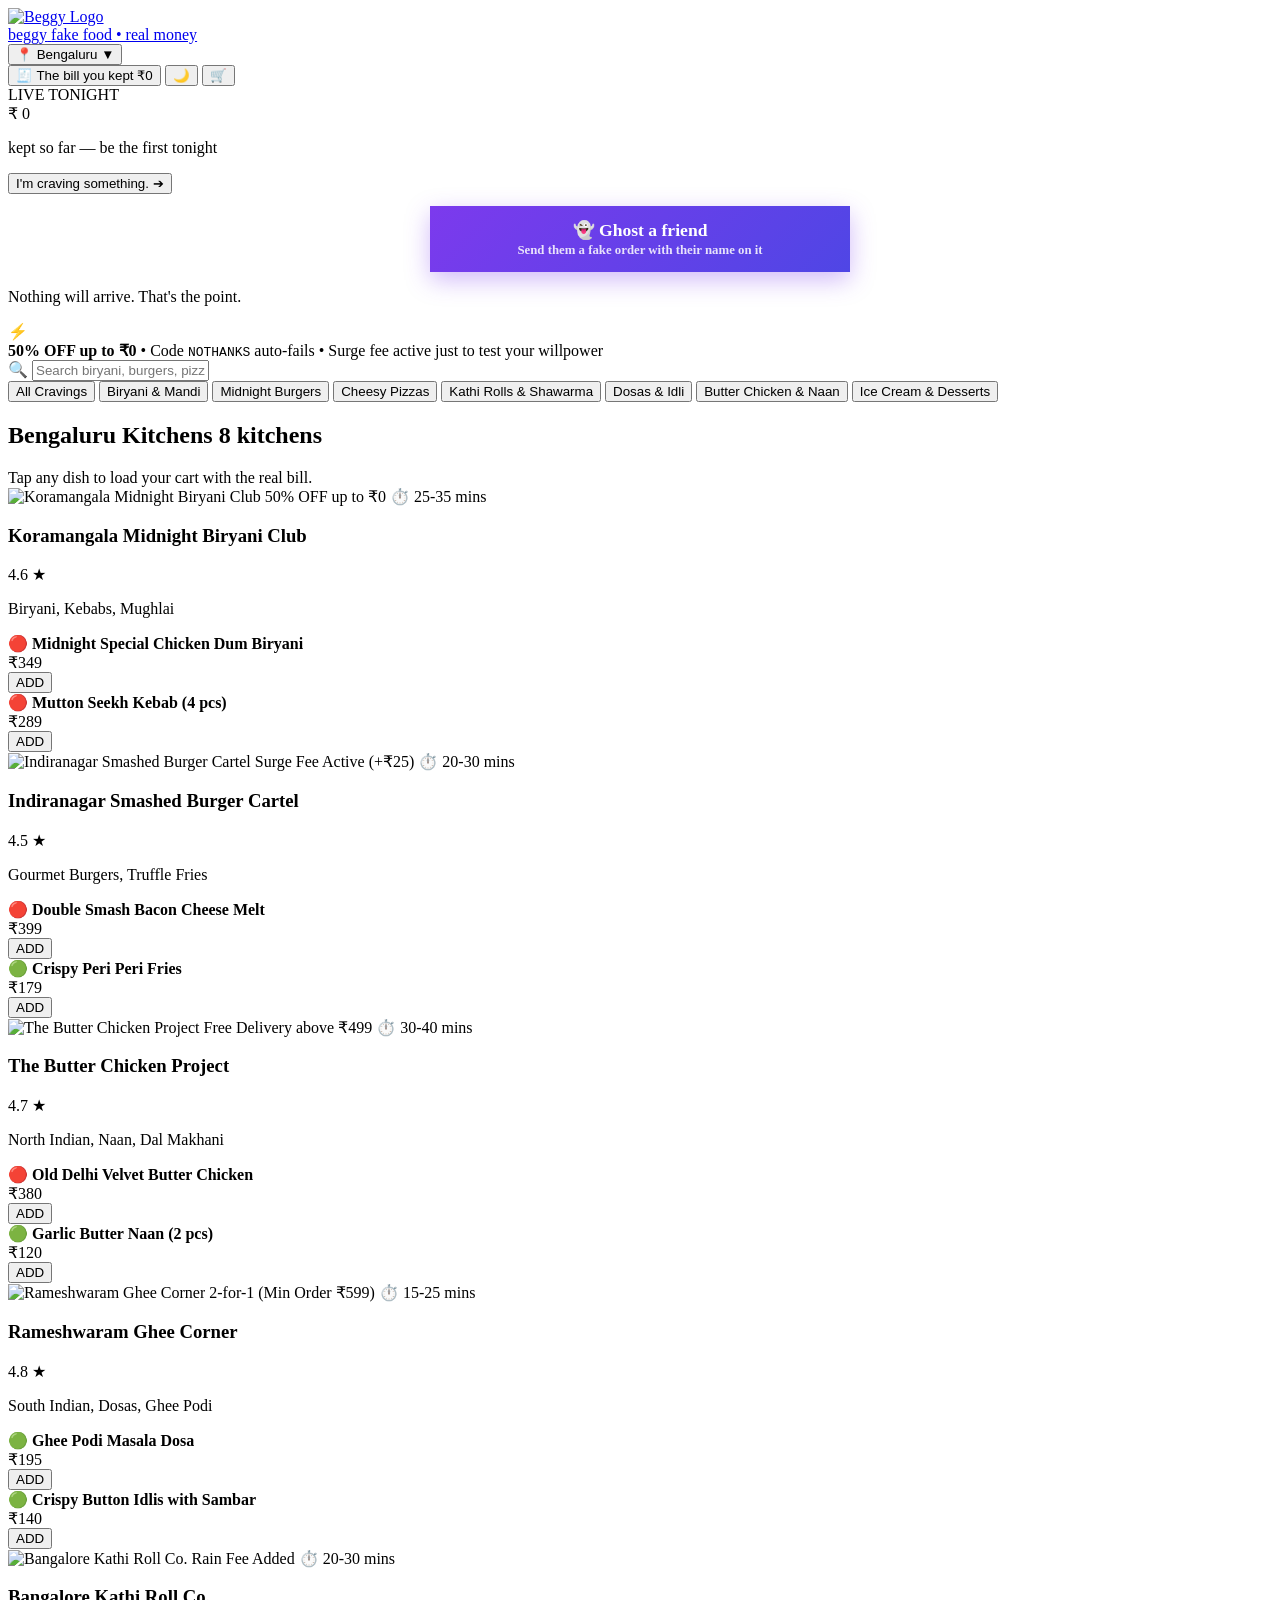
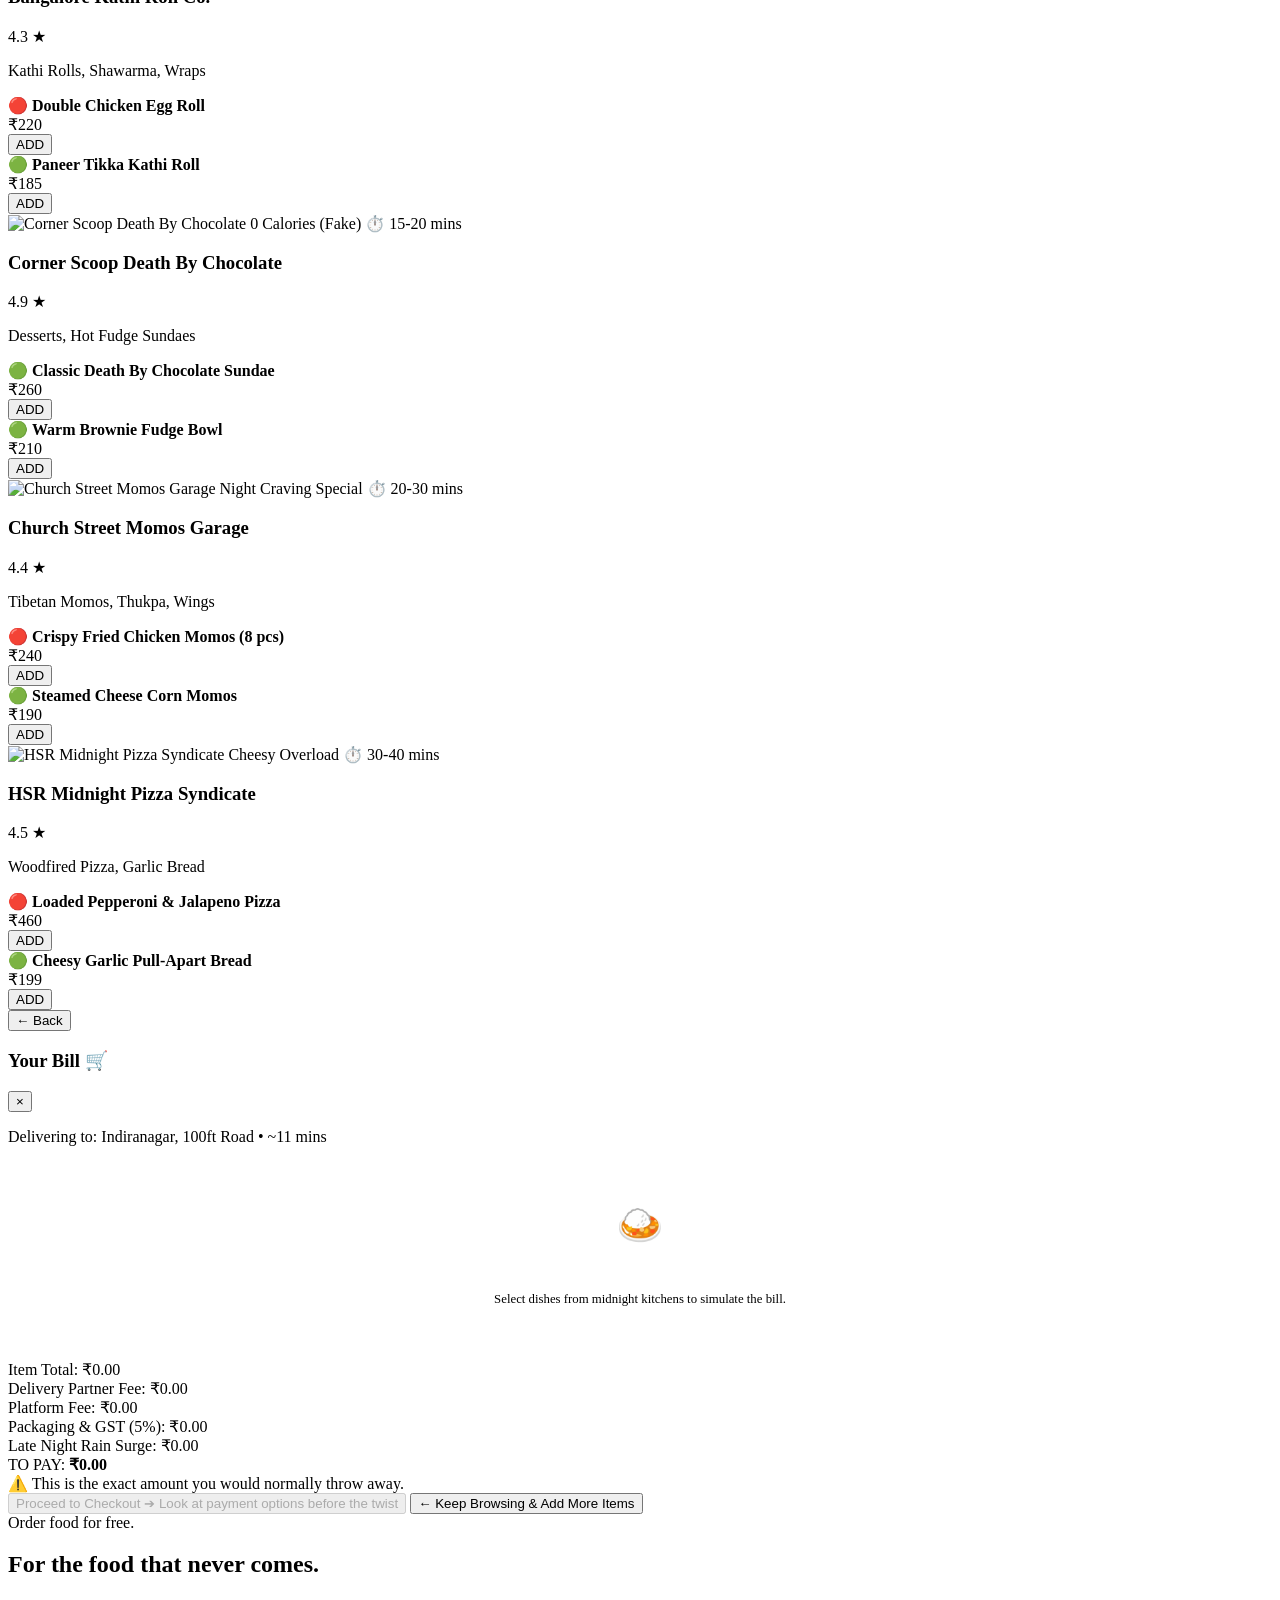
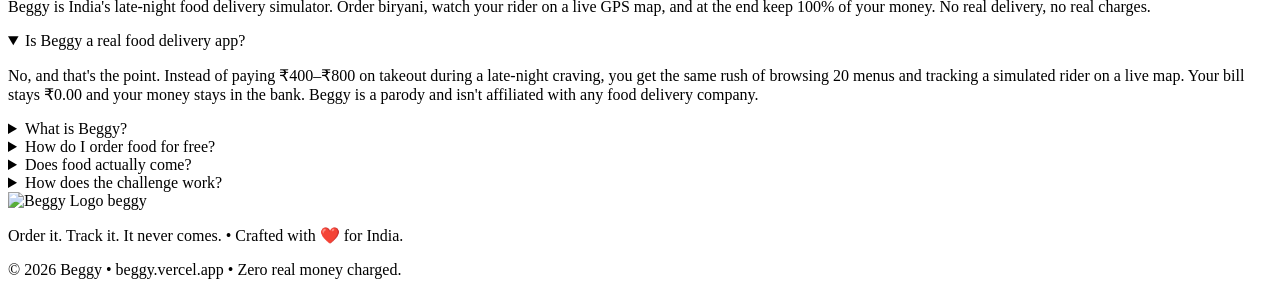
==== commit 8e3cacbd: "Cart drawer: dialog role, hidden+inert when closed" ====
--- a/docs/index.html
+++ b/docs/index.html
@@ -130,7 +130,7 @@
   <!-- Leaflet CSS for real-world interactive map -->
   <link rel="stylesheet" href="https://unpkg.com/leaflet@1.9.4/dist/leaflet.css" />
   <link rel="stylesheet" href="style.css?v=2.3-back-buttons">
-  <link rel="stylesheet" href="viral.css?v=2">
+  <link rel="stylesheet" href="viral.css?v=3">
 </head>
 <body class="beggy-body">
 
@@ -329,7 +329,7 @@
   <!-- ====================================================================
        CART DRAWER: Painful Delivery Math Breakdown
        ==================================================================== -->
-  <aside class="cart-drawer" id="cart-drawer" aria-hidden="true">
+  <aside class="cart-drawer" id="cart-drawer" role="dialog" aria-modal="true" aria-label="Your cart" aria-hidden="true" inert>
     <div class="cart-header">
       <div class="cart-title-row">
         <button class="cart-back-btn" id="cart-back-btn" type="button" aria-label="Back to restaurants">
@@ -1096,7 +1096,7 @@
   <script src="https://unpkg.com/leaflet@1.9.4/dist/leaflet.js"></script>
   <!-- App Script -->
   <script src="script.js?v=2.4-viral"></script>
-  <script src="viral.js?v=2"></script>
+  <script src="viral.js?v=3"></script>
   <!-- Vercel Web Analytics -->
   <script>
     window.va = window.va || function () { (window.vaq = window.vaq || []).push(arguments); };
@@ -1112,4 +1112,4 @@
     });
   </script>
 </body>
-            </html>
+</html>
--- a/docs/viral.css
+++ b/docs/viral.css
@@ -106,3 +106,6 @@
 .lb-name { flex: 1; font-weight: 700; color: var(--text-main); }
 .lb-amt { font-weight: 800; color: var(--beggy-green); }
 .lb-empty, .lb-foot { font-size: 0.8rem; color: var(--text-muted); margin: 6px 0; text-align: center; }
+
+/* Zepto banner stays out of the way of popups and ride screens */
+.zsb-banner.zsb-hidden-busy { display: none !important; }
